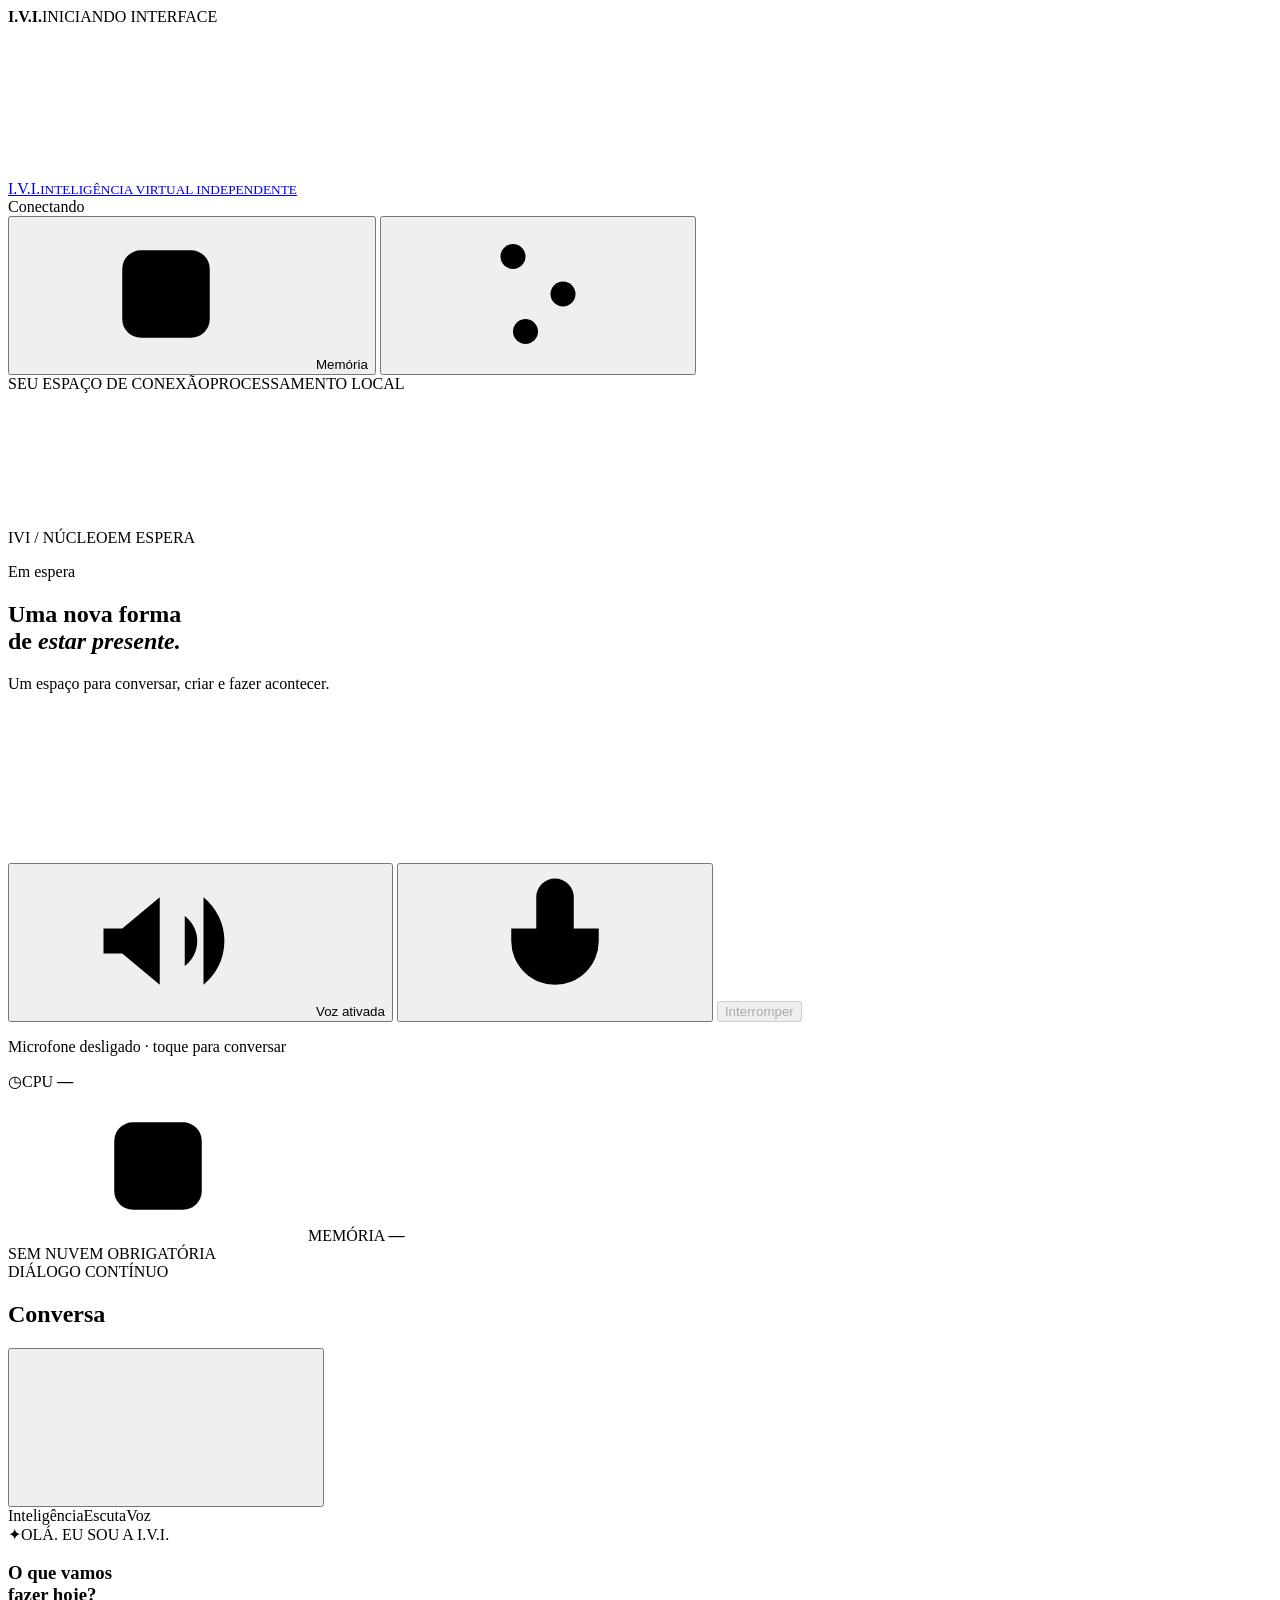
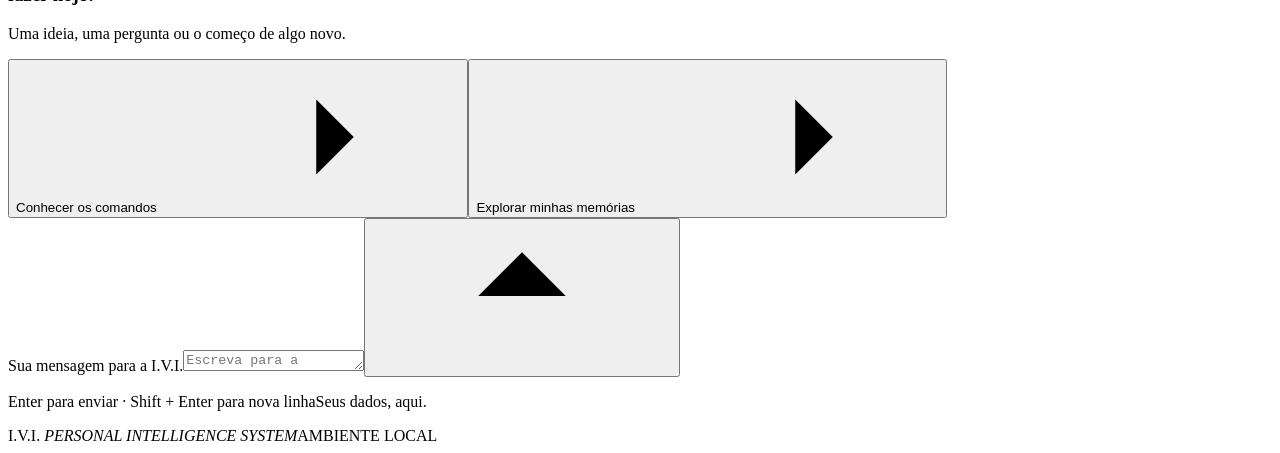
==== src/ivi/static/index.html @ 5de2f3e9 "Disponibiliza primeira versão local da I.V.I." ====
<!doctype html>
<html lang="pt-BR">
<head>
  <meta charset="utf-8">
  <meta name="viewport" content="width=device-width, initial-scale=1">
  <meta name="theme-color" content="#080f19">
  <meta name="description" content="I.V.I. — sua assistente pessoal com inteligência, voz e memória locais.">
  <title>I.V.I. — Inteligência Virtual Independente</title>
  <link rel="icon" type="image/svg+xml" href="/static/favicon.svg">
  <link rel="stylesheet" href="/static/style.css">
</head>
<body data-state="idle">
  <div class="boot-screen" id="bootScreen" aria-hidden="true">
    <span class="boot-orbit"></span><strong>I.V.I.</strong><span>INICIANDO INTERFACE</span>
  </div>
  <svg class="icon-library" xmlns="http://www.w3.org/2000/svg" aria-hidden="true">
    <symbol id="i-mic" viewBox="0 0 24 24"><rect x="9" y="2" width="6" height="12" rx="3"/><path d="M5 10v2a7 7 0 0 0 14 0v-2M12 19v3M8 22h8"/></symbol>
    <symbol id="i-mic-off" viewBox="0 0 24 24"><path d="m3 3 18 18M9 9v3a3 3 0 0 0 5 2M15 9V5a3 3 0 0 0-6 0M5 10v2a7 7 0 0 0 12 5M19 10v2a7 7 0 0 1-.5 2.6M12 19v3M8 22h8"/></symbol>
    <symbol id="i-settings" viewBox="0 0 24 24"><path d="M4 6h16M4 12h16M4 18h16"/><circle cx="8" cy="6" r="2"/><circle cx="16" cy="12" r="2"/><circle cx="10" cy="18" r="2"/></symbol>
    <symbol id="i-memory" viewBox="0 0 24 24"><rect x="5" y="5" width="14" height="14" rx="3"/><rect x="9" y="9" width="6" height="6" rx="1"/><path d="M9 2v3M15 2v3M9 19v3M15 19v3M2 9h3M2 15h3M19 9h3M19 15h3"/></symbol>
    <symbol id="i-plus" viewBox="0 0 24 24"><path d="M12 5v14M5 12h14"/></symbol>
    <symbol id="i-send" viewBox="0 0 24 24"><path d="m5 12 7-7 7 7M12 5v15"/></symbol>
    <symbol id="i-voice" viewBox="0 0 24 24"><path d="m11 5-6 5H2v4h3l6 5V5ZM15 8a5 5 0 0 1 0 8M18 5a9 9 0 0 1 0 14"/></symbol>
    <symbol id="i-close" viewBox="0 0 24 24"><path d="m6 6 12 12M18 6 6 18"/></symbol>
    <symbol id="i-arrow" viewBox="0 0 24 24"><path d="M5 12h14m-6-6 6 6-6 6"/></symbol>
  </svg>
  <header class="topbar">
    <a class="brand" href="/" aria-label="I.V.I., início"><span class="brand-symbol"><i></i><i></i><i></i></span><span>I.V.I.<small>INTELIGÊNCIA VIRTUAL INDEPENDENTE</small></span></a>
    <div class="connection-pill" id="connectionPill"><span class="status-dot"></span><span id="connectionLabel">Conectando</span></div>
    <nav class="top-actions" aria-label="Controles da assistente">
      <button class="icon-text-button" id="memoryOpen" title="Memórias"><svg><use href="#i-memory"/></svg><span>Memória</span></button>
      <button class="icon-button" id="settingsOpen" title="Configurações" aria-label="Abrir configurações"><svg><use href="#i-settings"/></svg></button>
    </nav>
  </header>

  <main class="workspace">
    <section class="presence-panel" aria-labelledby="presenceTitle">
      <div class="presence-heading"><span class="eyebrow">SEU ESPAÇO DE CONEXÃO</span><span class="local-chip">PROCESSAMENTO LOCAL</span></div>
      <div class="core-field">
        <div class="core-crosshair crosshair-top"></div><div class="core-crosshair crosshair-bottom"></div>
        <span class="core-coordinate coordinate-left">IVI / NÚCLEO</span><span class="core-coordinate coordinate-right" id="coreMode">EM ESPERA</span>
        <canvas id="coreCanvas" aria-label="Núcleo digital animado da I.V.I."></canvas>
        <div class="core-halo"></div>
      </div>
      <div class="presence-caption">
        <div class="state-indicator"><span></span><p id="stateLabel">Em espera</p></div>
        <h1 id="presenceTitle">Uma nova forma<br>de <em>estar presente.</em></h1>
        <p class="state-description" id="stateDescription">Um espaço para conversar, criar e fazer acontecer.</p>
      </div>
      <div class="voice-console">
        <canvas id="waveCanvas" aria-label="Intensidade do áudio captado ou reproduzido"></canvas>
        <div class="voice-controls">
          <button id="voiceButton" class="small-control" aria-pressed="true" title="Ativar ou silenciar respostas por voz"><svg><use href="#i-voice"/></svg><span id="voiceLabel">Voz ativada</span></button>
          <button id="micButton" class="mic-button" aria-pressed="false" aria-label="Ativar microfone"><svg id="micIcon"><use href="#i-mic"/></svg></button>
          <button id="interruptButton" class="small-control interrupt-control" disabled title="Interromper resposta"><span class="stop-square"></span><span>Interromper</span></button>
        </div>
        <p class="mic-caption" id="micLabel">Microfone desligado <span>· toque para conversar</span></p>
      </div>
      <div class="resource-strip" aria-label="Uso real dos recursos do computador">
        <div><span class="resource-icon">◷</span><span>CPU <strong id="cpuValue">—</strong></span></div>
        <span class="resource-divider"></span>
        <div><svg><use href="#i-memory"/></svg><span>MEMÓRIA <strong id="ramValue">—</strong></span></div>
        <span class="resource-divider"></span>
        <div><span class="privacy-dot"></span><span>SEM NUVEM OBRIGATÓRIA</span></div>
      </div>
    </section>

    <section class="conversation-panel" aria-labelledby="conversationTitle">
      <header class="conversation-header"><div><span class="eyebrow">DIÁLOGO CONTÍNUO</span><h2 id="conversationTitle">Conversa</h2></div><button class="icon-button" id="newConversation" title="Limpar conversa" aria-label="Limpar histórico da conversa"><svg><use href="#i-plus"/></svg></button></header>
      <div class="model-strip" id="modelStrip" aria-label="Disponibilidade dos modelos locais"><span data-model="llm"><i></i>Inteligência</span><span data-model="stt"><i></i>Escuta</span><span data-model="tts"><i></i>Voz</span></div>
      <div class="connection-notice" id="connectionNotice" role="status" hidden></div>
      <div class="messages" id="messages" role="log" aria-label="Mensagens da conversa" aria-live="polite">
        <div class="empty-conversation" id="emptyConversation"><span class="empty-mark">✦</span><span class="eyebrow">OLÁ. EU SOU A I.V.I.</span><h3>O que vamos<br>fazer hoje?</h3><p>Uma ideia, uma pergunta ou o começo de algo novo.</p><div class="starter-prompts"><button data-prompt="/ajuda">Conhecer os comandos <svg><use href="#i-arrow"/></svg></button><button data-prompt="/memorias">Explorar minhas memórias <svg><use href="#i-arrow"/></svg></button></div></div>
      </div>
      <div class="transcript-preview" id="transcriptPreview" hidden><span>VOCÊ DISSE</span><p></p></div>
      <form id="chatForm" class="chat-form"><label class="sr-only" for="chatInput">Sua mensagem para a I.V.I.</label><textarea id="chatInput" rows="1" maxlength="4000" placeholder="Escreva para a I.V.I.…" autocomplete="off"></textarea><button id="sendButton" type="submit" aria-label="Enviar mensagem"><svg><use href="#i-send"/></svg></button></form>
      <p class="composer-hint"><span>Enter para enviar <span class="hint-separator">·</span> Shift + Enter para nova linha</span><span class="local-data">Seus dados, aqui.</span></p>
    </section>
  </main>
  <footer class="app-footer"><span>I.V.I. <i>PERSONAL INTELLIGENCE SYSTEM</i></span><span id="platformLabel">AMBIENTE LOCAL</span><time id="clock"></time></footer>

  <dialog id="settingsDialog" class="panel-dialog">
    <div class="dialog-heading"><div><span class="eyebrow">DO SEU JEITO</span><h2>Configurações</h2></div><button class="icon-button" data-close="settingsDialog" aria-label="Fechar configurações"><svg><use href="#i-close"/></svg></button></div>
    <div class="settings-content">
      <div class="setting-row"><div><label for="wakeWordSetting">Ativação por “Ivi”</label><p>Com o microfone ativo, aguarda seu nome na transcrição antes de responder.</p></div><input type="checkbox" id="wakeWordSetting" class="switch" role="switch"></div>
      <div class="setting-row"><div><label for="voiceSetting">Respostas em voz</label><p>Requer uma voz neural local configurada.</p></div><input type="checkbox" id="voiceSetting" class="switch" role="switch" checked></div>
      <div class="setting-row rate-row"><div><label for="rateSetting">Ritmo da voz</label><p>Ajuste para acompanhar seu ritmo.</p></div><output id="rateOutput">1,0×</output><input id="rateSetting" type="range" min="0.7" max="1.4" step="0.1" value="1"></div>
      <div class="model-details"><h3>Seu núcleo local</h3><p>Os modelos são executados no computador onde o servidor Python está aberto.</p><div id="modelDetails"></div></div>
      <p class="settings-note">O microfone começa sempre desligado. O áudio só é enviado ao servidor local durante uma sessão ativada por você. O cancelamento de eco depende do navegador e do dispositivo; fones de ouvido ajudam nas interrupções.</p>
    </div>
  </dialog>
  <dialog id="memoryDialog" class="panel-dialog">
    <div class="dialog-heading"><div><span class="eyebrow">CONTINUIDADE ENTRE CONVERSAS</span><h2>Memória</h2></div><button class="icon-button" data-close="memoryDialog" aria-label="Fechar memórias"><svg><use href="#i-close"/></svg></button></div>
    <p class="memory-intro">Guarde o que você quer que a I.V.I. leve para as próximas conversas. Você pode apagar cada lembrança.</p>
    <form id="memoryForm" class="memory-form"><label class="sr-only" for="memoryInput">Nova memória</label><input id="memoryInput" maxlength="2000" placeholder="Algo importante para lembrar…" required><button class="primary-button" type="submit">Guardar</button></form>
    <div id="memoryList" class="memory-list"></div>
  </dialog>
  <dialog id="toolDialog" class="panel-dialog tool-dialog">
    <div class="dialog-heading"><div><span class="eyebrow">VOCÊ NO CONTROLE</span><h2 id="toolTitle">Autorizar ação</h2></div></div>
    <p id="toolDescription"></p><div class="tool-dialog-actions"><button class="secondary-button" id="toolReject">Cancelar</button><button class="primary-button" id="toolApprove">Autorizar</button></div>
  </dialog>
  <div class="toast" id="toast" role="status" aria-live="polite"></div>
  <script src="/static/app.js" defer></script>
</body>
</html>
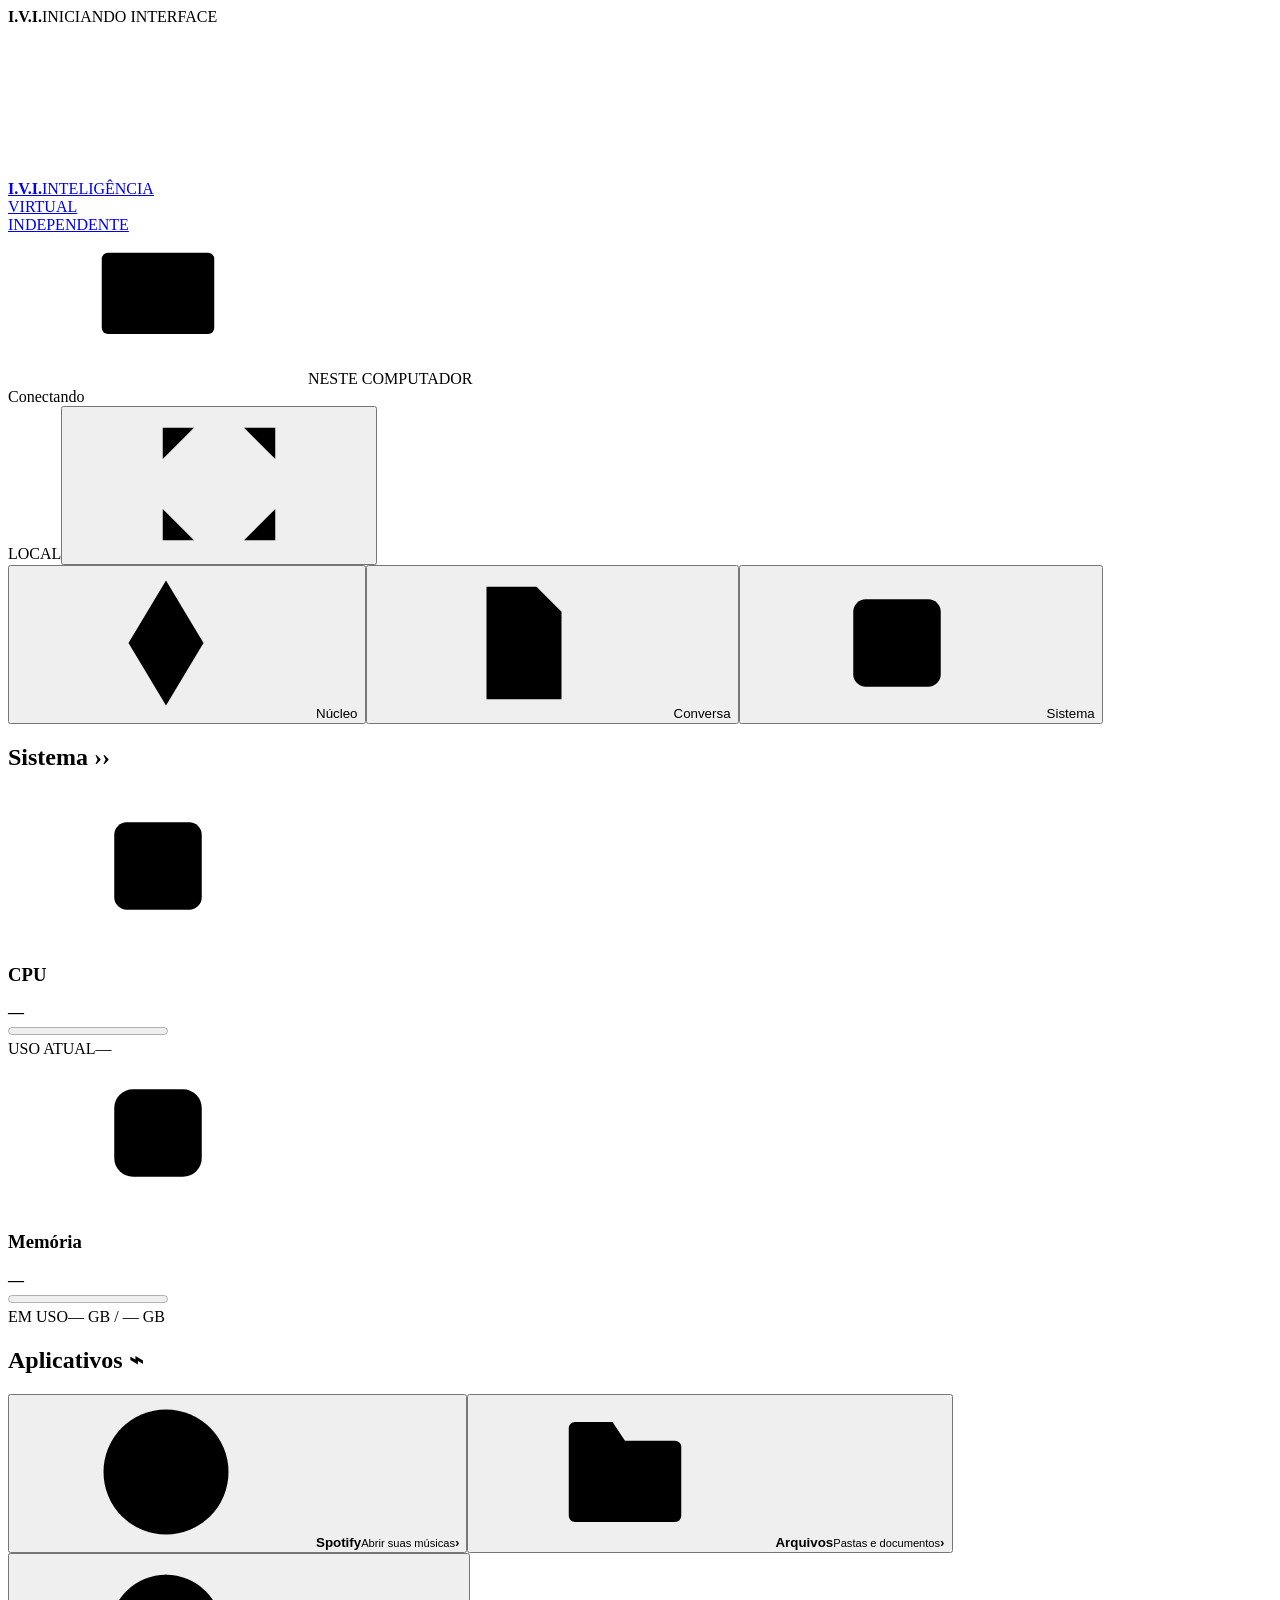
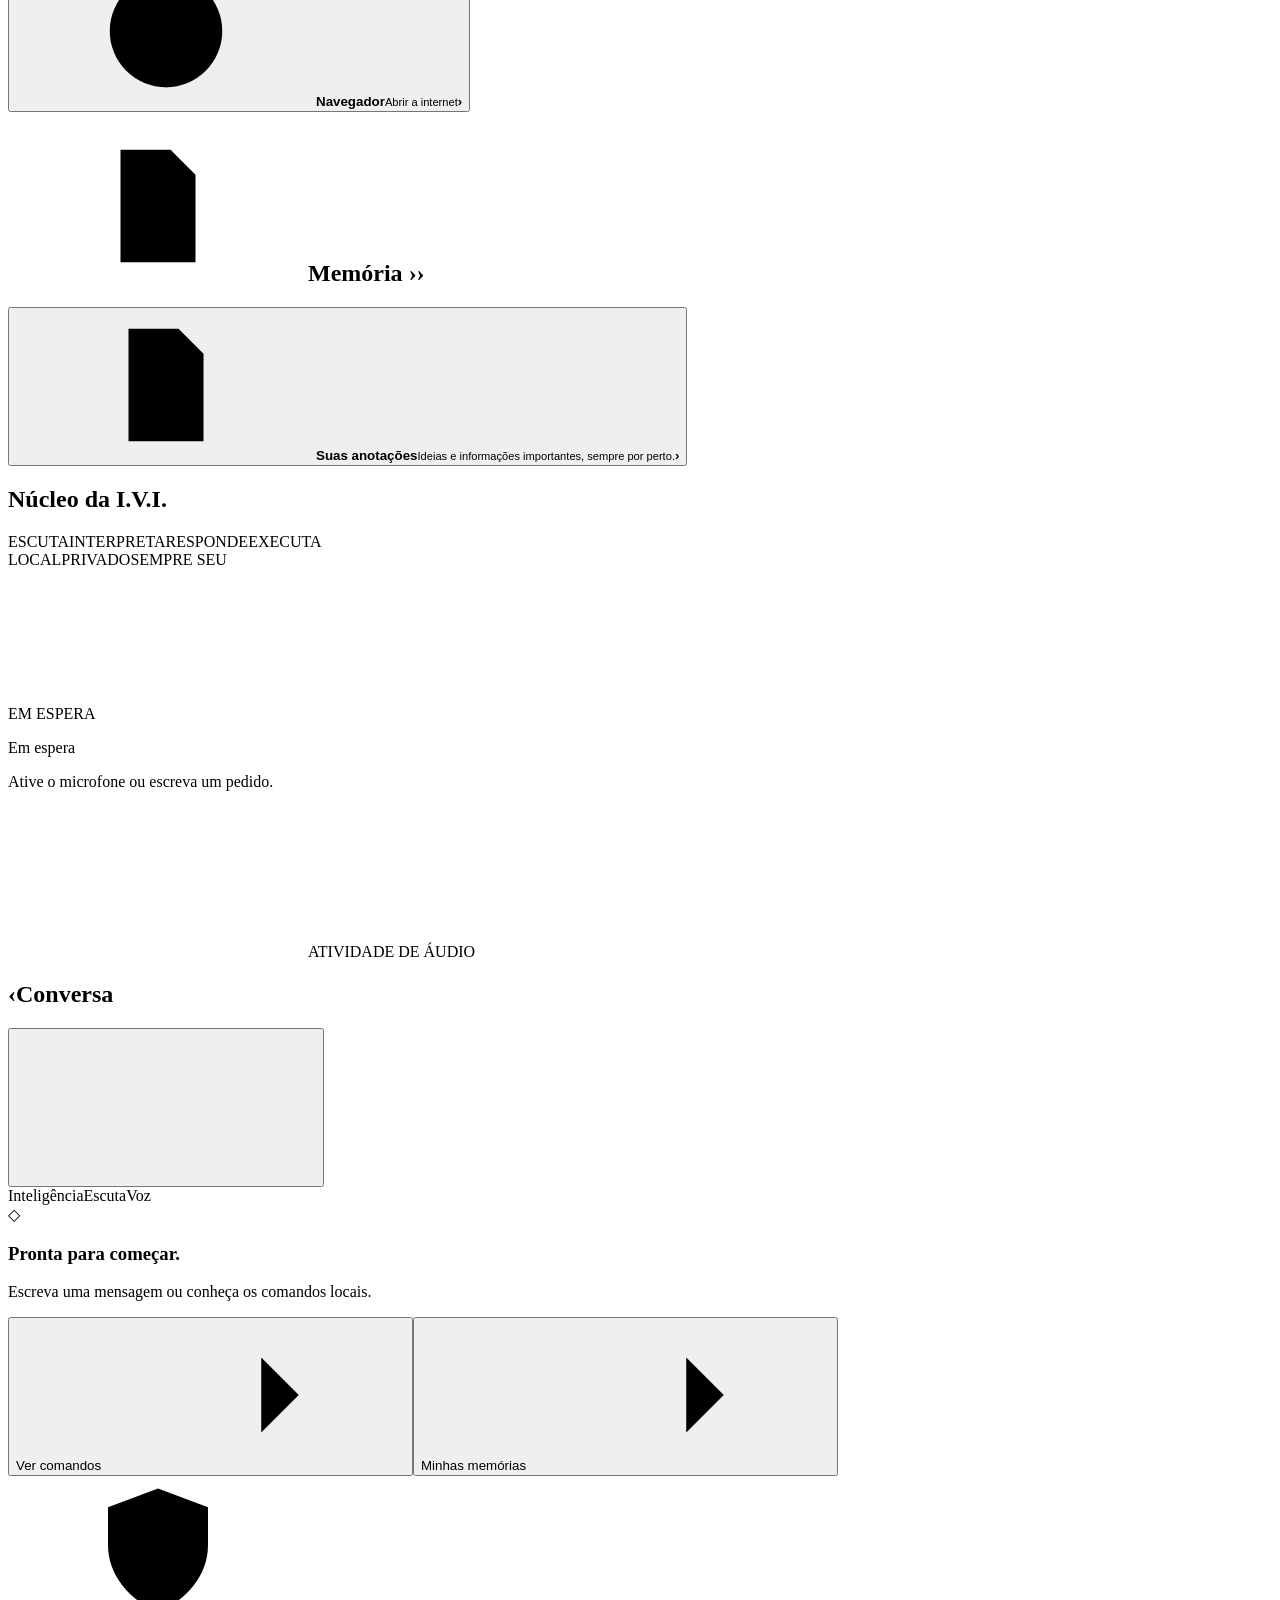
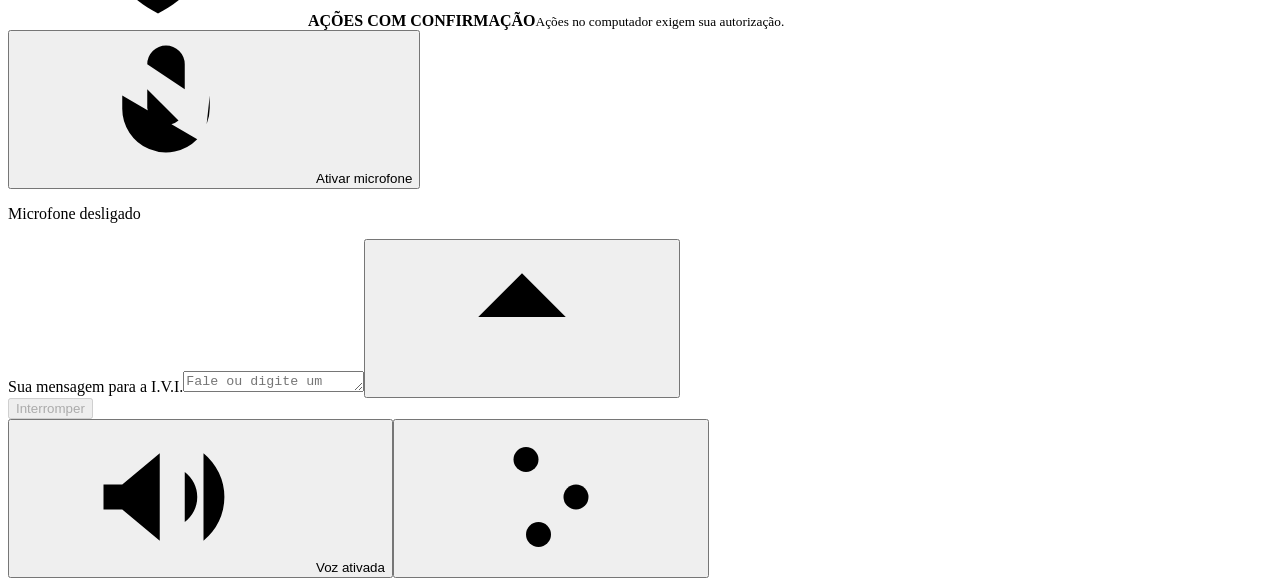
==== commit 072469c1: "Atualiza I.V.I. para HUD em tela cheia com atualizador local seguro" ====
--- a/src/ivi/static/index.html
+++ b/src/ivi/static/index.html
@@ -9,7 +9,7 @@
   <link rel="icon" type="image/svg+xml" href="/static/favicon.svg">
   <link rel="stylesheet" href="/static/style.css">
 </head>
-<body data-state="idle">
+<body data-state="idle" data-view="core">
   <div class="boot-screen" id="bootScreen" aria-hidden="true">
     <span class="boot-orbit"></span><strong>I.V.I.</strong><span>INICIANDO INTERFACE</span>
   </div>
@@ -23,61 +23,68 @@
     <symbol id="i-voice" viewBox="0 0 24 24"><path d="m11 5-6 5H2v4h3l6 5V5ZM15 8a5 5 0 0 1 0 8M18 5a9 9 0 0 1 0 14"/></symbol>
     <symbol id="i-close" viewBox="0 0 24 24"><path d="m6 6 12 12M18 6 6 18"/></symbol>
     <symbol id="i-arrow" viewBox="0 0 24 24"><path d="M5 12h14m-6-6 6 6-6 6"/></symbol>
+    <symbol id="i-cpu" viewBox="0 0 24 24"><rect x="5" y="5" width="14" height="14" rx="2"/><rect x="8" y="8" width="8" height="8" rx="1"/><path d="M9 2v3M15 2v3M9 19v3M15 19v3M2 9h3M2 15h3M19 9h3M19 15h3"/></symbol>
+    <symbol id="i-screen" viewBox="0 0 24 24"><rect x="3" y="3" width="18" height="13" rx="1"/><path d="M8 21h8M12 16v5"/><circle cx="12" cy="9" r="1"/></symbol>
+    <symbol id="i-folder" viewBox="0 0 24 24"><path d="M3 7V5a1 1 0 0 1 1-1h6l2 3h8a1 1 0 0 1 1 1v11a1 1 0 0 1-1 1H4a1 1 0 0 1-1-1V7Z"/><path d="M3 8h18"/></symbol>
+    <symbol id="i-globe" viewBox="0 0 24 24"><circle cx="12" cy="12" r="9"/><ellipse cx="12" cy="12" rx="4" ry="9"/><path d="M3 12h18M5 6.5h14M5 17.5h14"/></symbol>
+    <symbol id="i-spotify" viewBox="0 0 24 24"><circle cx="12" cy="12" r="10"/><path d="M6 9c4-1.4 8-1 12 1M7 12c3.5-1 7-.7 10 1M8 15c3-.7 5.5-.4 8 .8"/></symbol>
+    <symbol id="i-document" viewBox="0 0 24 24"><path d="M6 3h8l4 4v14H6V3Z"/><path d="M14 3v5h4M9 12h6M9 15h6M9 18h4"/></symbol>
+    <symbol id="i-shield" viewBox="0 0 24 24"><path d="m12 2 8 3v6c0 5-3.4 8.6-8 11-4.6-2.4-8-6-8-11V5l8-3Z"/></symbol>
+    <symbol id="i-expand" viewBox="0 0 24 24"><path d="M8 3H3v5M16 3h5v5M21 16v5h-5M8 21H3v-5"/></symbol>
+    <symbol id="i-core" viewBox="0 0 24 24"><path d="m12 2 6 10-6 10-6-10L12 2Z"/><path d="m6 12 6 3 6-3M12 2v20"/></symbol>
   </svg>
   <header class="topbar">
-    <a class="brand" href="/" aria-label="I.V.I., início"><span class="brand-symbol"><i></i><i></i><i></i></span><span>I.V.I.<small>INTELIGÊNCIA VIRTUAL INDEPENDENTE</small></span></a>
-    <div class="connection-pill" id="connectionPill"><span class="status-dot"></span><span id="connectionLabel">Conectando</span></div>
-    <nav class="top-actions" aria-label="Controles da assistente">
-      <button class="icon-text-button" id="memoryOpen" title="Memórias"><svg><use href="#i-memory"/></svg><span>Memória</span></button>
-      <button class="icon-button" id="settingsOpen" title="Configurações" aria-label="Abrir configurações"><svg><use href="#i-settings"/></svg></button>
-    </nav>
+    <a class="brand" href="/" aria-label="I.V.I., início"><strong>I.V.I.</strong><span>INTELIGÊNCIA<br>VIRTUAL<br>INDEPENDENTE</span></a>
+    <div class="computer-label"><svg><use href="#i-screen"/></svg><span>NESTE COMPUTADOR</span></div>
+    <div class="topbar-status"><div class="connection-pill" id="connectionPill"><span class="status-dot"></span><span id="connectionLabel">Conectando</span></div><span class="platform-label" id="platformLabel">LOCAL</span><time id="clock"></time><button id="fullscreenButton" class="icon-button fullscreen-button" title="Entrar em tela cheia" aria-label="Entrar em tela cheia"><svg><use href="#i-expand"/></svg></button></div>
+    <nav class="view-tabs" aria-label="Painéis da I.V.I."><button type="button" data-view="core" aria-pressed="true"><svg><use href="#i-core"/></svg>Núcleo</button><button type="button" data-view="conversation" aria-pressed="false"><svg><use href="#i-document"/></svg>Conversa</button><button type="button" data-view="system" aria-pressed="false"><svg><use href="#i-cpu"/></svg>Sistema</button></nav>
   </header>
 
   <main class="workspace">
-    <section class="presence-panel" aria-labelledby="presenceTitle">
-      <div class="presence-heading"><span class="eyebrow">SEU ESPAÇO DE CONEXÃO</span><span class="local-chip">PROCESSAMENTO LOCAL</span></div>
+    <aside class="system-panel" data-panel="system" aria-label="Sistema, aplicativos e memória">
+      <section class="system-card hud-panel" aria-labelledby="systemTitle">
+        <h2 class="panel-title" id="systemTitle">Sistema <span aria-hidden="true">››</span></h2>
+        <article class="metric-card"><svg class="metric-icon"><use href="#i-cpu"/></svg><div class="metric-main"><div class="metric-heading"><h3>CPU</h3><strong id="cpuValue">—</strong></div><progress id="cpuMeter" max="100" value="0" aria-label="Uso atual de CPU"></progress><div class="metric-meta"><span>USO ATUAL</span><span id="cpuThreads">—</span></div></div></article>
+        <article class="metric-card"><svg class="metric-icon"><use href="#i-memory"/></svg><div class="metric-main"><div class="metric-heading"><h3>Memória</h3><strong id="ramValue">—</strong></div><progress id="ramMeter" max="100" value="0" aria-label="Uso atual de memória RAM"></progress><div class="metric-meta"><span>EM USO</span><span id="ramDetail">— GB / — GB</span></div></div></article>
+      </section>
+      <section class="applications-card hud-panel" aria-labelledby="applicationsTitle">
+        <h2 class="panel-title" id="applicationsTitle">Aplicativos <span aria-hidden="true">⌁</span></h2>
+        <div class="application-list"><button type="button" class="application-link spotify-link" data-command="abrir spotify"><svg><use href="#i-spotify"/></svg><span><strong>Spotify</strong><small>Abrir suas músicas</small></span><b aria-hidden="true">›</b></button><button type="button" class="application-link files-link" data-command="abrir arquivos"><svg><use href="#i-folder"/></svg><span><strong>Arquivos</strong><small>Pastas e documentos</small></span><b aria-hidden="true">›</b></button><button type="button" class="application-link browser-link" data-command="abrir navegador"><svg><use href="#i-globe"/></svg><span><strong>Navegador</strong><small>Abrir a internet</small></span><b aria-hidden="true">›</b></button></div>
+      </section>
+      <section class="memory-card hud-panel" aria-labelledby="memoryTitle"><h2 class="panel-title" id="memoryTitle"><svg><use href="#i-document"/></svg>Memória <span aria-hidden="true">››</span></h2><button type="button" class="memory-launcher" id="memoryOpen"><svg><use href="#i-document"/></svg><span><strong>Suas anotações</strong><small>Ideias e informações importantes, sempre por perto.</small></span><b aria-hidden="true">›</b></button></section>
+    </aside>
+
+    <section class="presence-panel" data-panel="core" aria-labelledby="presenceTitle">
+      <h1 class="sr-only" id="presenceTitle">Núcleo da I.V.I.</h1>
       <div class="core-field">
-        <div class="core-crosshair crosshair-top"></div><div class="core-crosshair crosshair-bottom"></div>
-        <span class="core-coordinate coordinate-left">IVI / NÚCLEO</span><span class="core-coordinate coordinate-right" id="coreMode">EM ESPERA</span>
-        <canvas id="coreCanvas" aria-label="Núcleo digital animado da I.V.I."></canvas>
-        <div class="core-halo"></div>
+        <div class="core-edge edge-left" aria-hidden="true"></div><div class="core-edge edge-right" aria-hidden="true"></div>
+        <div class="core-legend legend-left" aria-hidden="true"><span>ESCUTA</span><span>INTERPRETA</span><span>RESPONDE</span><span>EXECUTA</span><i></i></div>
+        <div class="core-legend legend-right" aria-hidden="true"><span>LOCAL</span><span>PRIVADO</span><span>SEMPRE SEU</span><i></i></div>
+        <span class="core-coordinate" id="coreMode">EM ESPERA</span>
+        <canvas id="coreCanvas" aria-label="Núcleo orbital animado da I.V.I."></canvas>
+        <div class="core-crosshair crosshair-top" aria-hidden="true"></div><div class="core-crosshair crosshair-bottom" aria-hidden="true"></div>
       </div>
-      <div class="presence-caption">
-        <div class="state-indicator"><span></span><p id="stateLabel">Em espera</p></div>
-        <h1 id="presenceTitle">Uma nova forma<br>de <em>estar presente.</em></h1>
-        <p class="state-description" id="stateDescription">Um espaço para conversar, criar e fazer acontecer.</p>
-      </div>
-      <div class="voice-console">
-        <canvas id="waveCanvas" aria-label="Intensidade do áudio captado ou reproduzido"></canvas>
-        <div class="voice-controls">
-          <button id="voiceButton" class="small-control" aria-pressed="true" title="Ativar ou silenciar respostas por voz"><svg><use href="#i-voice"/></svg><span id="voiceLabel">Voz ativada</span></button>
-          <button id="micButton" class="mic-button" aria-pressed="false" aria-label="Ativar microfone"><svg id="micIcon"><use href="#i-mic"/></svg></button>
-          <button id="interruptButton" class="small-control interrupt-control" disabled title="Interromper resposta"><span class="stop-square"></span><span>Interromper</span></button>
-        </div>
-        <p class="mic-caption" id="micLabel">Microfone desligado <span>· toque para conversar</span></p>
-      </div>
-      <div class="resource-strip" aria-label="Uso real dos recursos do computador">
-        <div><span class="resource-icon">◷</span><span>CPU <strong id="cpuValue">—</strong></span></div>
-        <span class="resource-divider"></span>
-        <div><svg><use href="#i-memory"/></svg><span>MEMÓRIA <strong id="ramValue">—</strong></span></div>
-        <span class="resource-divider"></span>
-        <div><span class="privacy-dot"></span><span>SEM NUVEM OBRIGATÓRIA</span></div>
-      </div>
+      <div class="presence-caption"><div class="state-indicator"><span></span><p id="stateLabel">Em espera</p></div><p class="state-description" id="stateDescription">Ative o microfone ou escreva um pedido.</p></div>
+      <div class="voice-console"><canvas id="waveCanvas" aria-label="Intensidade do áudio captado ou reproduzido"></canvas><span>ATIVIDADE DE ÁUDIO</span></div>
     </section>
 
-    <section class="conversation-panel" aria-labelledby="conversationTitle">
-      <header class="conversation-header"><div><span class="eyebrow">DIÁLOGO CONTÍNUO</span><h2 id="conversationTitle">Conversa</h2></div><button class="icon-button" id="newConversation" title="Limpar conversa" aria-label="Limpar histórico da conversa"><svg><use href="#i-plus"/></svg></button></header>
+    <section class="conversation-panel hud-panel" data-panel="conversation" aria-labelledby="conversationTitle">
+      <header class="conversation-header"><h2 class="panel-title" id="conversationTitle"><span aria-hidden="true">‹</span>Conversa</h2><button class="icon-button" id="newConversation" title="Limpar conversa" aria-label="Limpar histórico da conversa"><svg><use href="#i-plus"/></svg></button></header>
       <div class="model-strip" id="modelStrip" aria-label="Disponibilidade dos modelos locais"><span data-model="llm"><i></i>Inteligência</span><span data-model="stt"><i></i>Escuta</span><span data-model="tts"><i></i>Voz</span></div>
       <div class="connection-notice" id="connectionNotice" role="status" hidden></div>
-      <div class="messages" id="messages" role="log" aria-label="Mensagens da conversa" aria-live="polite">
-        <div class="empty-conversation" id="emptyConversation"><span class="empty-mark">✦</span><span class="eyebrow">OLÁ. EU SOU A I.V.I.</span><h3>O que vamos<br>fazer hoje?</h3><p>Uma ideia, uma pergunta ou o começo de algo novo.</p><div class="starter-prompts"><button data-prompt="/ajuda">Conhecer os comandos <svg><use href="#i-arrow"/></svg></button><button data-prompt="/memorias">Explorar minhas memórias <svg><use href="#i-arrow"/></svg></button></div></div>
-      </div>
+      <div class="messages" id="messages" role="log" aria-label="Mensagens da conversa" aria-live="polite"><div class="empty-conversation" id="emptyConversation"><span class="empty-mark" aria-hidden="true">◇</span><h3>Pronta para começar.</h3><p>Escreva uma mensagem ou conheça os comandos locais.</p><div class="starter-prompts"><button data-prompt="/ajuda">Ver comandos <svg><use href="#i-arrow"/></svg></button><button data-prompt="/memorias">Minhas memórias <svg><use href="#i-arrow"/></svg></button></div></div></div>
       <div class="transcript-preview" id="transcriptPreview" hidden><span>VOCÊ DISSE</span><p></p></div>
-      <form id="chatForm" class="chat-form"><label class="sr-only" for="chatInput">Sua mensagem para a I.V.I.</label><textarea id="chatInput" rows="1" maxlength="4000" placeholder="Escreva para a I.V.I.…" autocomplete="off"></textarea><button id="sendButton" type="submit" aria-label="Enviar mensagem"><svg><use href="#i-send"/></svg></button></form>
-      <p class="composer-hint"><span>Enter para enviar <span class="hint-separator">·</span> Shift + Enter para nova linha</span><span class="local-data">Seus dados, aqui.</span></p>
+      <div class="conversation-footer" aria-hidden="true"><i></i><span></span><i></i></div>
     </section>
   </main>
-  <footer class="app-footer"><span>I.V.I. <i>PERSONAL INTELLIGENCE SYSTEM</i></span><span id="platformLabel">AMBIENTE LOCAL</span><time id="clock"></time></footer>
+
+  <footer class="control-dock hud-panel" id="controlDock">
+    <div class="consent-note"><svg><use href="#i-shield"/></svg><span><strong>AÇÕES COM CONFIRMAÇÃO</strong><small>Ações no computador exigem sua autorização.</small></span></div>
+    <div class="dock-mic"><button id="micButton" class="mic-button" aria-pressed="false" aria-label="Ativar microfone"><svg id="micIcon"><use href="#i-mic-off"/></svg><span id="micActionLabel">Ativar microfone</span></button><p class="mic-caption" id="micLabel">Microfone desligado</p></div>
+    <form id="chatForm" class="chat-form"><label class="sr-only" for="chatInput">Sua mensagem para a I.V.I.</label><textarea id="chatInput" rows="1" maxlength="4000" placeholder="Fale ou digite um pedido…" autocomplete="off"></textarea><button id="sendButton" type="submit" aria-label="Enviar mensagem"><svg><use href="#i-send"/></svg></button></form>
+    <button id="interruptButton" class="interrupt-control" disabled title="Interromper resposta"><span class="stop-square"></span><span>Interromper</span></button>
+    <div class="dock-options"><button id="voiceButton" class="icon-button small-control" aria-pressed="true" title="Ativar ou silenciar respostas por voz"><svg><use href="#i-voice"/></svg><span id="voiceLabel" class="sr-only">Voz ativada</span></button><button class="icon-button" id="settingsOpen" title="Configurações" aria-label="Abrir configurações"><svg><use href="#i-settings"/></svg></button></div>
+  </footer>
 
   <dialog id="settingsDialog" class="panel-dialog">
     <div class="dialog-heading"><div><span class="eyebrow">DO SEU JEITO</span><h2>Configurações</h2></div><button class="icon-button" data-close="settingsDialog" aria-label="Fechar configurações"><svg><use href="#i-close"/></svg></button></div>
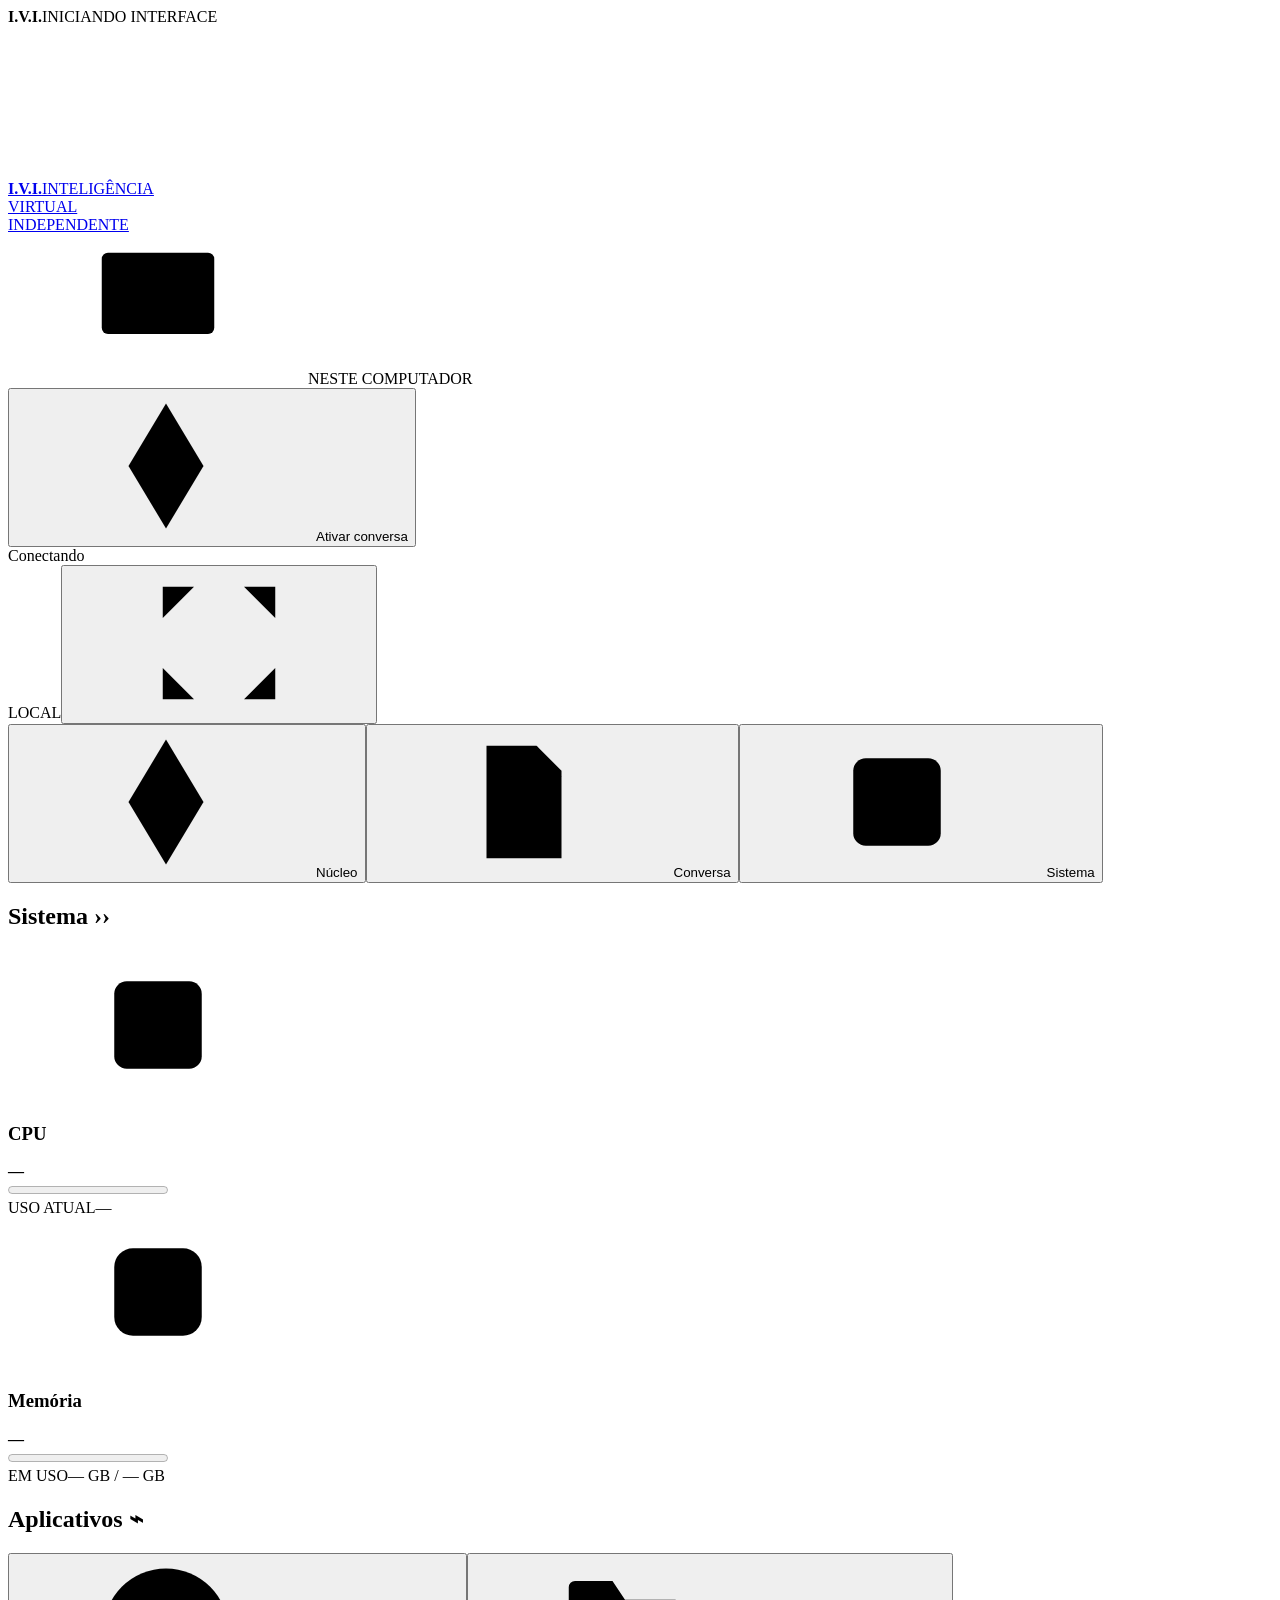
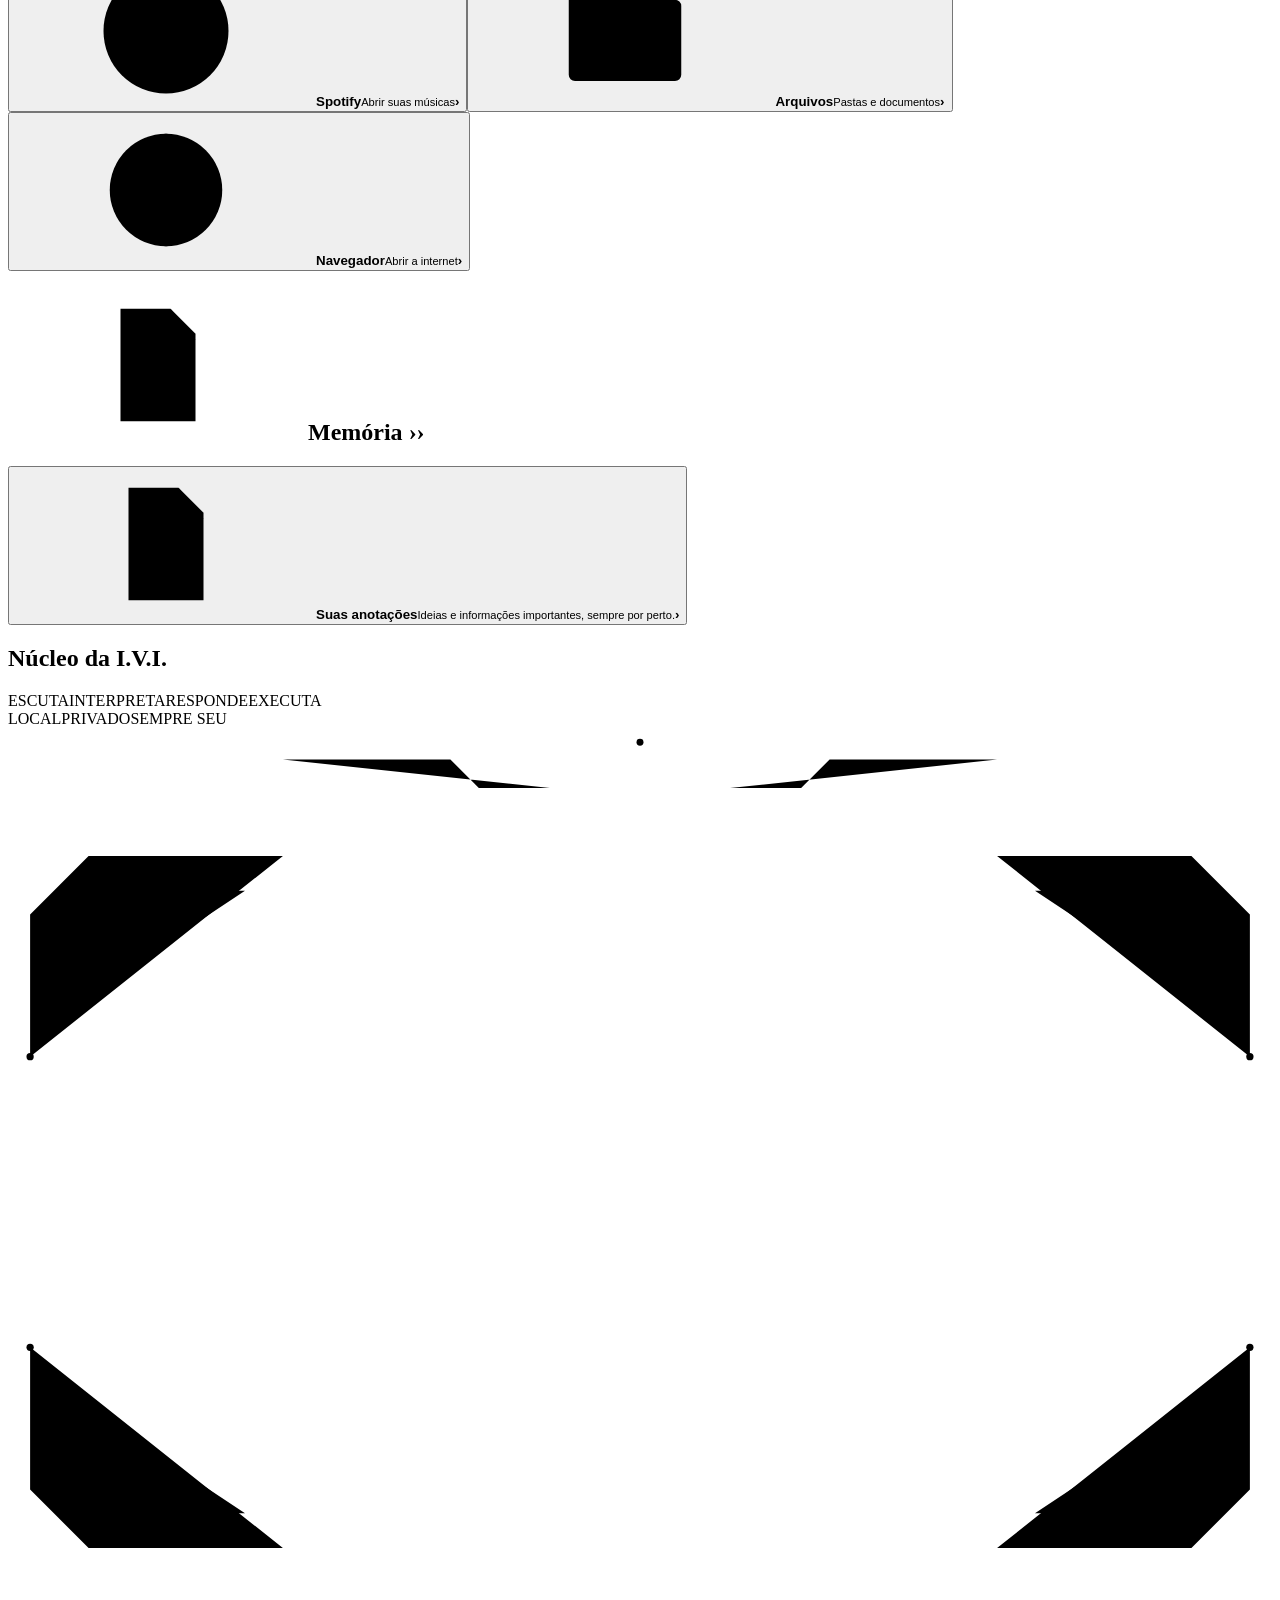
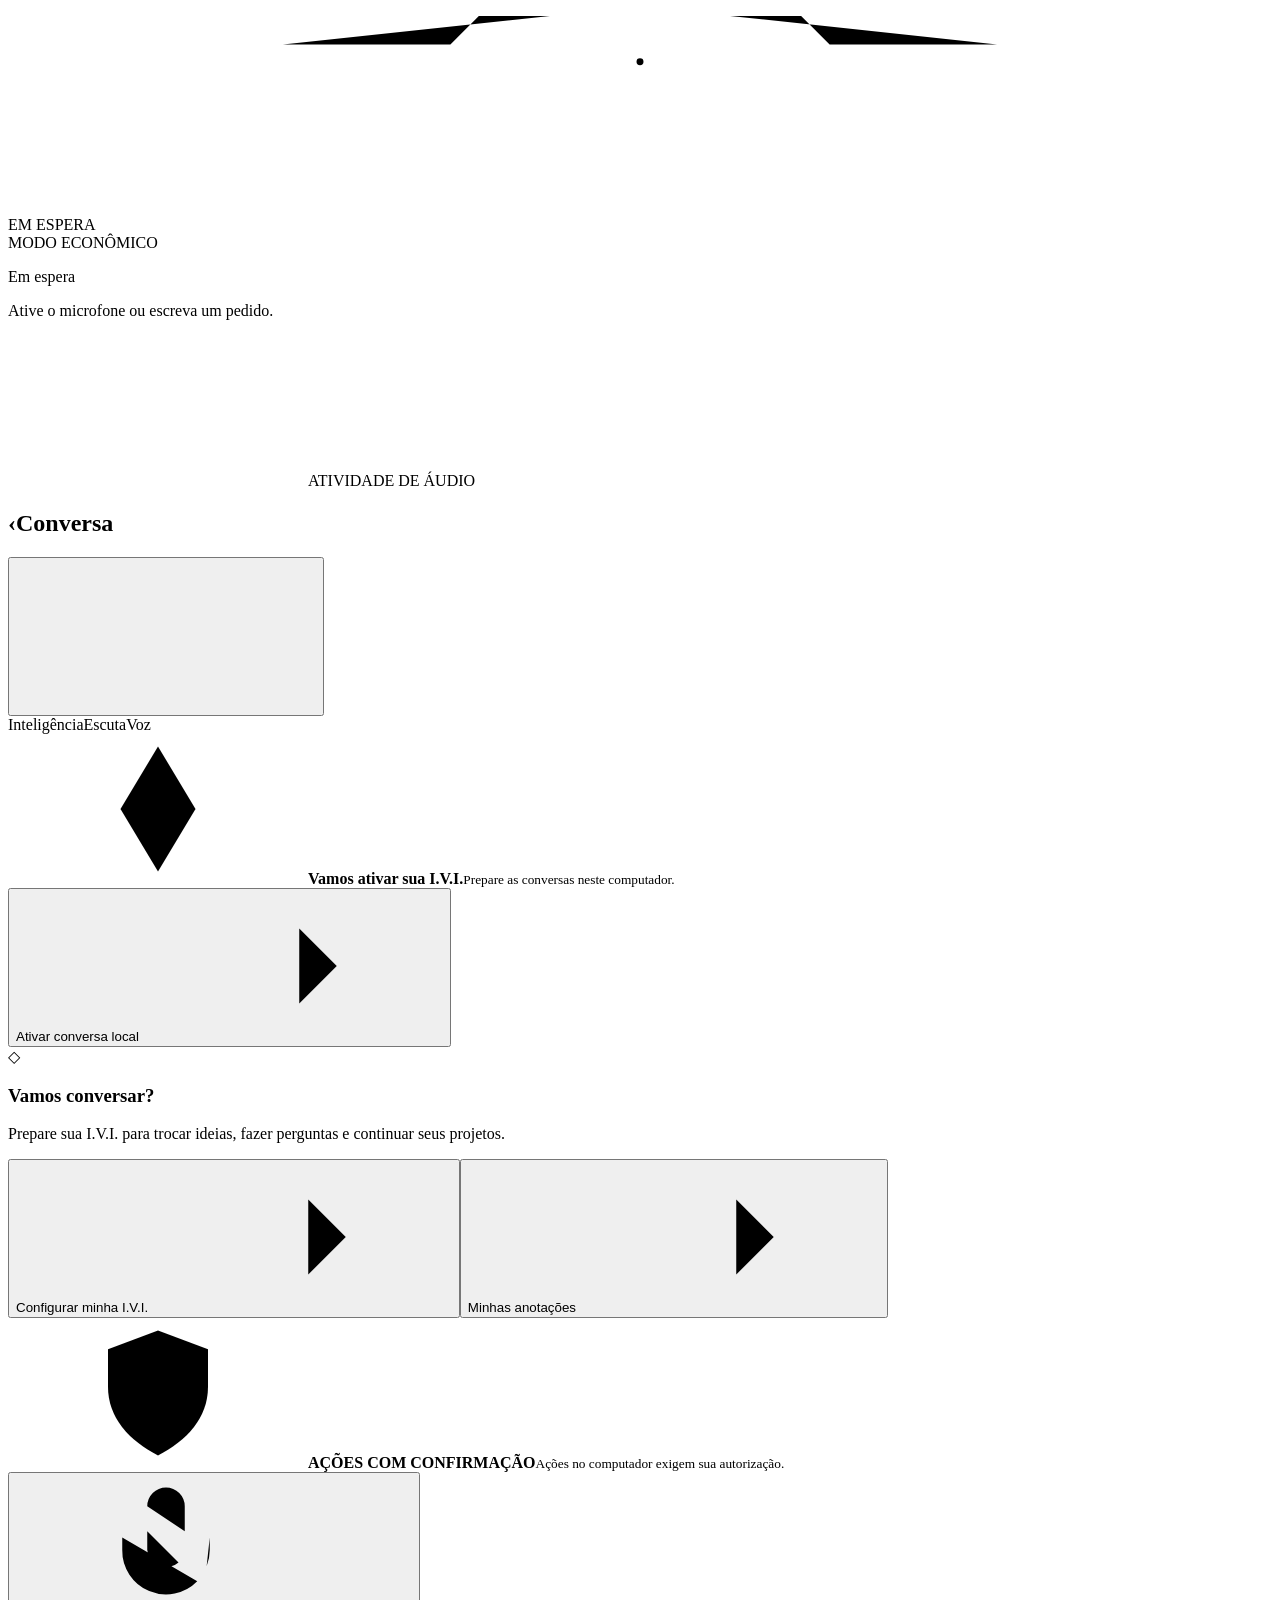
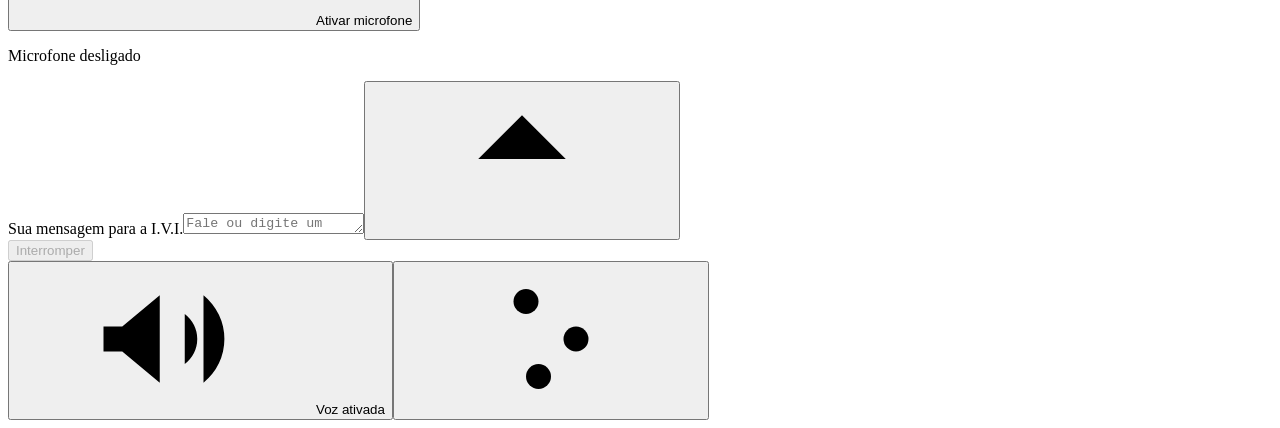
==== commit b87c1055: "Prepara modelos locais pela interface e otimiza HUD da I.V.I. 0.3" ====
--- a/src/ivi/static/index.html
+++ b/src/ivi/static/index.html
@@ -9,7 +9,7 @@
   <link rel="icon" type="image/svg+xml" href="/static/favicon.svg">
   <link rel="stylesheet" href="/static/style.css">
 </head>
-<body data-state="idle" data-view="core">
+<body data-state="idle" data-view="core" data-performance="eco" data-animation="on">
   <div class="boot-screen" id="bootScreen" aria-hidden="true">
     <span class="boot-orbit"></span><strong>I.V.I.</strong><span>INICIANDO INTERFACE</span>
   </div>
@@ -36,7 +36,7 @@
   <header class="topbar">
     <a class="brand" href="/" aria-label="I.V.I., início"><strong>I.V.I.</strong><span>INTELIGÊNCIA<br>VIRTUAL<br>INDEPENDENTE</span></a>
     <div class="computer-label"><svg><use href="#i-screen"/></svg><span>NESTE COMPUTADOR</span></div>
-    <div class="topbar-status"><div class="connection-pill" id="connectionPill"><span class="status-dot"></span><span id="connectionLabel">Conectando</span></div><span class="platform-label" id="platformLabel">LOCAL</span><time id="clock"></time><button id="fullscreenButton" class="icon-button fullscreen-button" title="Entrar em tela cheia" aria-label="Entrar em tela cheia"><svg><use href="#i-expand"/></svg></button></div>
+    <div class="topbar-status"><button type="button" class="setup-quick-button" id="setupQuickOpen" data-setup-open title="Ativar conversa local" aria-label="Ativar conversa local"><svg><use href="#i-core"/></svg><span>Ativar conversa</span></button><div class="connection-pill" id="connectionPill"><span class="status-dot"></span><span id="connectionLabel">Conectando</span></div><span class="platform-label" id="platformLabel">LOCAL</span><time id="clock"></time><button id="fullscreenButton" class="icon-button fullscreen-button" title="Entrar em tela cheia" aria-label="Entrar em tela cheia"><svg><use href="#i-expand"/></svg></button></div>
     <nav class="view-tabs" aria-label="Painéis da I.V.I."><button type="button" data-view="core" aria-pressed="true"><svg><use href="#i-core"/></svg>Núcleo</button><button type="button" data-view="conversation" aria-pressed="false"><svg><use href="#i-document"/></svg>Conversa</button><button type="button" data-view="system" aria-pressed="false"><svg><use href="#i-cpu"/></svg>Sistema</button></nav>
   </header>
 
@@ -60,19 +60,21 @@
         <div class="core-edge edge-left" aria-hidden="true"></div><div class="core-edge edge-right" aria-hidden="true"></div>
         <div class="core-legend legend-left" aria-hidden="true"><span>ESCUTA</span><span>INTERPRETA</span><span>RESPONDE</span><span>EXECUTA</span><i></i></div>
         <div class="core-legend legend-right" aria-hidden="true"><span>LOCAL</span><span>PRIVADO</span><span>SEMPRE SEU</span><i></i></div>
+        <svg class="core-circuit" viewBox="0 0 800 600" preserveAspectRatio="none" aria-hidden="true"><g class="circuit-traces"><path d="M14 208V118l37-37h123M14 392v90l37 37h123M786 208V118l-37-37H626M786 392v90l-37 37H626"/><path d="M40 176v-45l28-28h82M40 424v45l28 28h82M760 176v-45l-28-28h-82M760 424v45l-28 28h-82"/><path d="M174 20h106l18 18h45M626 20H520l-18 18h-45M174 580h106l18-18h45M626 580H520l-18-18h-45"/><path d="M3 265v70M797 265v70M356 9h88M356 591h88"/></g><g class="circuit-nodes"><circle cx="14" cy="208" r="2.3"/><circle cx="14" cy="392" r="2.3"/><circle cx="786" cy="208" r="2.3"/><circle cx="786" cy="392" r="2.3"/><circle cx="400" cy="9" r="2.2"/><circle cx="400" cy="591" r="2.2"/></g></svg>
         <span class="core-coordinate" id="coreMode">EM ESPERA</span>
         <canvas id="coreCanvas" aria-label="Núcleo orbital animado da I.V.I."></canvas>
         <div class="core-crosshair crosshair-top" aria-hidden="true"></div><div class="core-crosshair crosshair-bottom" aria-hidden="true"></div>
       </div>
-      <div class="presence-caption"><div class="state-indicator"><span></span><p id="stateLabel">Em espera</p></div><p class="state-description" id="stateDescription">Ative o microfone ou escreva um pedido.</p></div>
+      <div class="presence-caption"><span class="performance-badge" id="performanceBadge">MODO ECONÔMICO</span><div class="state-indicator"><span></span><p id="stateLabel">Em espera</p></div><p class="state-description" id="stateDescription">Ative o microfone ou escreva um pedido.</p></div>
       <div class="voice-console"><canvas id="waveCanvas" aria-label="Intensidade do áudio captado ou reproduzido"></canvas><span>ATIVIDADE DE ÁUDIO</span></div>
     </section>
 
     <section class="conversation-panel hud-panel" data-panel="conversation" aria-labelledby="conversationTitle">
       <header class="conversation-header"><h2 class="panel-title" id="conversationTitle"><span aria-hidden="true">‹</span>Conversa</h2><button class="icon-button" id="newConversation" title="Limpar conversa" aria-label="Limpar histórico da conversa"><svg><use href="#i-plus"/></svg></button></header>
       <div class="model-strip" id="modelStrip" aria-label="Disponibilidade dos modelos locais"><span data-model="llm"><i></i>Inteligência</span><span data-model="stt"><i></i>Escuta</span><span data-model="tts"><i></i>Voz</span></div>
+      <section class="setup-strip" id="setupStrip" aria-label="Ativação da conversa local"><div class="setup-strip-copy"><svg><use href="#i-core"/></svg><span><strong>Vamos ativar sua I.V.I.</strong><small>Prepare as conversas neste computador.</small></span></div><button type="button" id="setupOpen">Ativar conversa local <svg><use href="#i-arrow"/></svg></button></section>
       <div class="connection-notice" id="connectionNotice" role="status" hidden></div>
-      <div class="messages" id="messages" role="log" aria-label="Mensagens da conversa" aria-live="polite"><div class="empty-conversation" id="emptyConversation"><span class="empty-mark" aria-hidden="true">◇</span><h3>Pronta para começar.</h3><p>Escreva uma mensagem ou conheça os comandos locais.</p><div class="starter-prompts"><button data-prompt="/ajuda">Ver comandos <svg><use href="#i-arrow"/></svg></button><button data-prompt="/memorias">Minhas memórias <svg><use href="#i-arrow"/></svg></button></div></div></div>
+      <div class="messages" id="messages" role="log" aria-label="Mensagens da conversa" aria-live="polite"><div class="empty-conversation" id="emptyConversation"><span class="empty-mark" aria-hidden="true">◇</span><h3>Vamos conversar?</h3><p>Prepare sua I.V.I. para trocar ideias, fazer perguntas e continuar seus projetos.</p><div class="starter-prompts"><button type="button" class="welcome-setup-button" data-setup-open>Configurar minha I.V.I. <svg><use href="#i-arrow"/></svg></button><button data-prompt="/memorias">Minhas anotações <svg><use href="#i-arrow"/></svg></button></div></div></div>
       <div class="transcript-preview" id="transcriptPreview" hidden><span>VOCÊ DISSE</span><p></p></div>
       <div class="conversation-footer" aria-hidden="true"><i></i><span></span><i></i></div>
     </section>
@@ -89,12 +91,22 @@
   <dialog id="settingsDialog" class="panel-dialog">
     <div class="dialog-heading"><div><span class="eyebrow">DO SEU JEITO</span><h2>Configurações</h2></div><button class="icon-button" data-close="settingsDialog" aria-label="Fechar configurações"><svg><use href="#i-close"/></svg></button></div>
     <div class="settings-content">
+      <div class="setting-row"><div><label for="performanceSetting">Animação econômica</label><p>Reduz o movimento da interface para deixar mais recursos livres.</p></div><input type="checkbox" id="performanceSetting" class="switch" role="switch" checked></div>
+      <div class="setting-row"><div><label for="animationSetting">Animação do núcleo</label><p>Desative se preferir o núcleo parado. Os indicadores continuam disponíveis.</p></div><input type="checkbox" id="animationSetting" class="switch" role="switch" checked></div>
       <div class="setting-row"><div><label for="wakeWordSetting">Ativação por “Ivi”</label><p>Com o microfone ativo, aguarda seu nome na transcrição antes de responder.</p></div><input type="checkbox" id="wakeWordSetting" class="switch" role="switch"></div>
       <div class="setting-row"><div><label for="voiceSetting">Respostas em voz</label><p>Requer uma voz neural local configurada.</p></div><input type="checkbox" id="voiceSetting" class="switch" role="switch" checked></div>
       <div class="setting-row rate-row"><div><label for="rateSetting">Ritmo da voz</label><p>Ajuste para acompanhar seu ritmo.</p></div><output id="rateOutput">1,0×</output><input id="rateSetting" type="range" min="0.7" max="1.4" step="0.1" value="1"></div>
       <div class="model-details"><h3>Seu núcleo local</h3><p>Os modelos são executados no computador onde o servidor Python está aberto.</p><div id="modelDetails"></div></div>
       <p class="settings-note">O microfone começa sempre desligado. O áudio só é enviado ao servidor local durante uma sessão ativada por você. O cancelamento de eco depende do navegador e do dispositivo; fones de ouvido ajudam nas interrupções.</p>
     </div>
+  </dialog>
+  <dialog id="setupDialog" class="panel-dialog setup-dialog" aria-labelledby="setupDialogTitle">
+    <div class="dialog-heading"><div><span class="eyebrow">SUA INTELIGÊNCIA, NESTE COMPUTADOR</span><h2 id="setupDialogTitle">Configurar I.V.I.</h2></div><button class="icon-button" data-close="setupDialog" aria-label="Fechar configuração"><svg><use href="#i-close"/></svg></button></div>
+    <p class="setup-intro">Prepare a I.V.I. para conversar com você. Na primeira vez, é preciso baixar os arquivos de inteligência; depois, as conversas podem funcionar sem internet.</p>
+    <section class="setup-job" id="setupJob" aria-live="polite" hidden><p id="setupStatus">Aguardando preparação.</p><div class="setup-progress-row"><progress id="setupProgress" max="100" value="0" aria-label="Progresso da preparação" hidden></progress><span id="setupProgressLabel" hidden></span></div><details class="setup-log"><summary>Ver detalhes</summary><pre id="setupDetails"></pre></details><a id="setupRuntimeHelp" class="setup-runtime-help" href="https://aka.ms/vc14/vc_redist.x64.exe" target="_blank" rel="noopener noreferrer" hidden>Baixar Microsoft Visual C++ (64 bits) <svg><use href="#i-arrow"/></svg></a><button type="button" id="setupCancelButton" class="secondary-button" hidden>Cancelar preparação</button></section>
+    <div class="setup-choices"><article class="setup-choice"><div class="setup-choice-icon"><svg><use href="#i-core"/></svg></div><div><h3>Conversa local</h3><p>Troque ideias, faça perguntas e mantenha o contexto das conversas.</p><button type="button" id="setupConversationButton" class="primary-button">Ativar conversa local <svg><use href="#i-arrow"/></svg></button></div></article><article class="setup-choice voice-setup-choice"><div class="setup-choice-icon"><svg><use href="#i-voice"/></svg></div><div><h3>Voz e microfone</h3><p id="setupVoiceNote">A conversa por voz usa arquivos adicionais de escuta e fala.</p><button type="button" id="setupVoiceButton" class="secondary-button" disabled>Preparar voz e microfone</button></div></article></div>
+
+    <p class="setup-footnote"><svg><use href="#i-shield"/></svg><span>O download inicial exige internet e espaço em disco. Nenhuma assinatura ou API paga é necessária.</span></p>
   </dialog>
   <dialog id="memoryDialog" class="panel-dialog">
     <div class="dialog-heading"><div><span class="eyebrow">CONTINUIDADE ENTRE CONVERSAS</span><h2>Memória</h2></div><button class="icon-button" data-close="memoryDialog" aria-label="Fechar memórias"><svg><use href="#i-close"/></svg></button></div>
